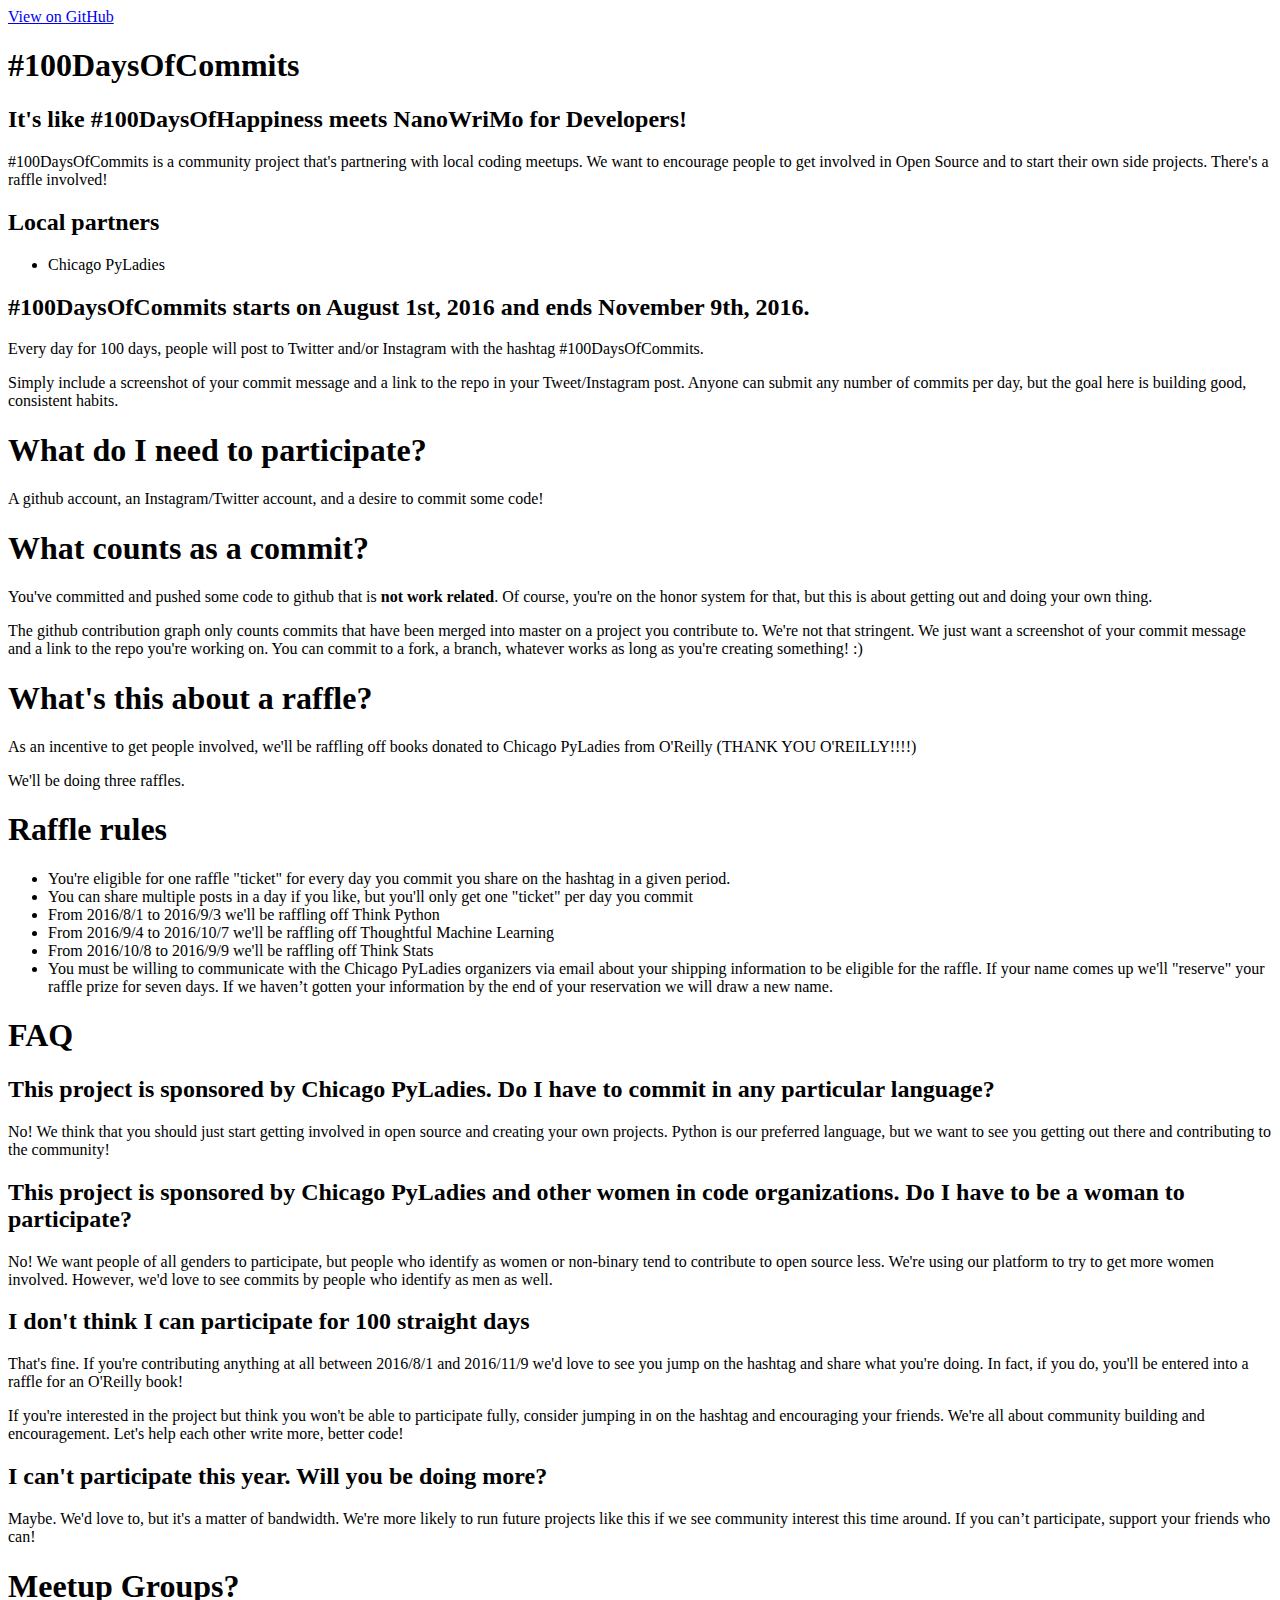
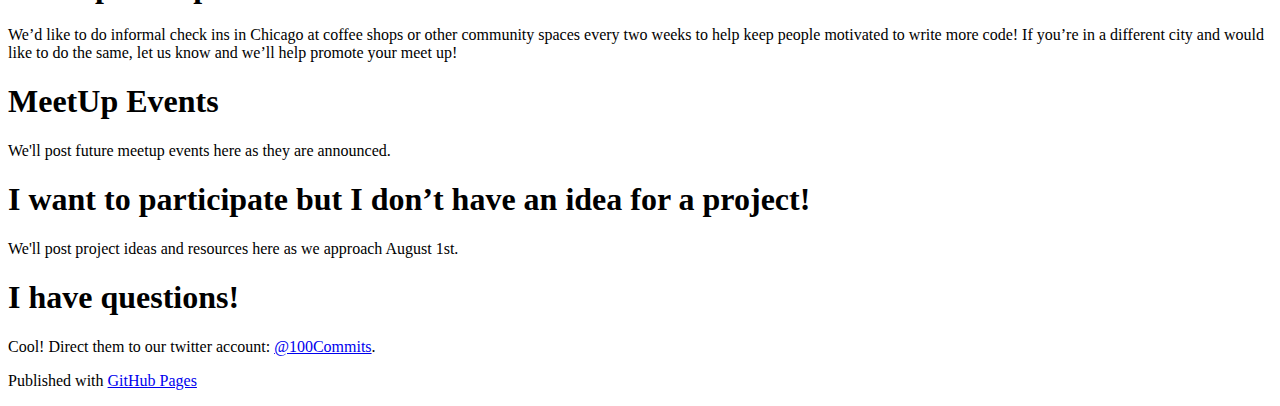
==== index.html @ 23cfc6a9 "Formatting change" ====
<!DOCTYPE html>
<html>

  <head>
    <meta charset='utf-8'>
    <meta http-equiv="X-UA-Compatible" content="chrome=1">
    <meta name="description" content="#100DaysOfCommits : It&#39;s like #100DaysOfHappiness meets NanoWriMo for Developers!">

    <link rel="stylesheet" type="text/css" media="screen" href="stylesheets/stylesheet.css">

    <title>#100DaysOfCommits</title>
  </head>

  <body>

    <!-- HEADER -->
    <div id="header_wrap" class="outer">
        <header class="inner">
          <a id="forkme_banner" href="https://github.com/100DaysOfCommits">View on GitHub</a>

          <h1 id="project_title">#100DaysOfCommits</h1>
          <h2 id="project_tagline">It&#39;s like #100DaysOfHappiness meets NanoWriMo for Developers!</h2>

        </header>
    </div>

    <!-- MAIN CONTENT -->
    <div id="main_content_wrap" class="outer">
      <section id="main_content" class="inner">
        <p>#100DaysOfCommits is a community project that's partnering with local coding meetups. We want to encourage people to get involved in Open Source and to start their own side projects. There's a raffle involved! </p>

<h2>
<a id="local-partners" class="anchor" href="#local-partners" aria-hidden="true"><span aria-hidden="true" class="octicon octicon-link"></span></a>Local partners</h2>

<ul>
<li>Chicago PyLadies</li>
</ul>

<h2>
<a id="100daysofcommits-starts-on-august-1st-2016-and-ends-november-9th-2016" class="anchor" href="#100daysofcommits-starts-on-august-1st-2016-and-ends-november-9th-2016" aria-hidden="true"><span aria-hidden="true" class="octicon octicon-link"></span></a>#100DaysOfCommits starts on August 1st, 2016 and ends November 9th, 2016.</h2>

<p>Every day for 100 days, people will post to Twitter and/or Instagram with the hashtag #100DaysOfCommits. </p>

<p>Simply include a screenshot of your commit message and a link to the repo in your Tweet/Instagram post. Anyone can submit any number of commits per day, but the goal here is building good, consistent habits. </p>

<h1>
<a id="what-do-i-need-to-participate" class="anchor" href="#what-do-i-need-to-participate" aria-hidden="true"><span aria-hidden="true" class="octicon octicon-link"></span></a>What do I need to participate?</h1>

<p>A github account, an Instagram/Twitter account, and a desire to commit some code! </p>

<h1>
<a id="what-counts-as-a-commit" class="anchor" href="#what-counts-as-a-commit" aria-hidden="true"><span aria-hidden="true" class="octicon octicon-link"></span></a>What counts as a commit?</h1>

<p>You've committed and pushed some code to github that is <strong>not work related</strong>. Of course, you're on the honor system for that, but this is about getting out and doing your own thing. </p>

<p>The github contribution graph only counts commits that have been merged into master on a project you contribute to. We're not that stringent. We just want a screenshot of your commit message and a link to the repo you're working on. You can commit to a fork, a branch, whatever works as long as you're creating something! :) </p>

<h1>
<a id="whats-this-about-a-raffle" class="anchor" href="#whats-this-about-a-raffle" aria-hidden="true"><span aria-hidden="true" class="octicon octicon-link"></span></a>What's this about a raffle?</h1>

<p>As an incentive to get people involved, we'll be raffling off books donated to Chicago PyLadies from O'Reilly (THANK YOU O'REILLY!!!!) </p>

<p>We'll be doing three raffles. </p>

<h1>
<a id="raffle-rules" class="anchor" href="#raffle-rules" aria-hidden="true"><span aria-hidden="true" class="octicon octicon-link"></span></a>Raffle rules</h1>

<ul>
<li>You're eligible for one raffle "ticket" for every day you commit you share on the hashtag in a given period.<br>
</li>
<li>You can share multiple posts in a day if you like, but you'll only get one "ticket" per day you commit </li>
<li>From 2016/8/1 to 2016/9/3 we'll be raffling off Think Python</li>
<li>From 2016/9/4 to 2016/10/7 we'll be raffling off Thoughtful Machine Learning</li>
<li>From 2016/10/8 to 2016/9/9 we'll be raffling off Think Stats </li>
<li>You must be willing to communicate with the Chicago PyLadies organizers via email about your shipping information to be eligible for the raffle. If your name comes up we'll "reserve" your raffle prize for seven days. If we haven’t gotten your information by the end of your reservation we will draw a new name.</li>
</ul>

<h1>
<a id="faq" class="anchor" href="#faq" aria-hidden="true"><span aria-hidden="true" class="octicon octicon-link"></span></a>FAQ</h1>

<h2>
<a id="this-project-is-sponsored-by-chicago-pyladies-do-i-have-to-commit-in-any-particular-language" class="anchor" href="#this-project-is-sponsored-by-chicago-pyladies-do-i-have-to-commit-in-any-particular-language" aria-hidden="true"><span aria-hidden="true" class="octicon octicon-link"></span></a>This project is sponsored by Chicago PyLadies. Do I have to commit in any particular language?</h2>

<p>No! We think that you should just start getting involved in open source and creating your own projects. Python is our preferred language, but we want to see you getting out there and contributing to the community! </p>

<h2>
<a id="this-project-is-sponsored-by-chicago-pyladies-and-other-women-in-code-organizations-do-i-have-to-be-a-woman-to-participate" class="anchor" href="#this-project-is-sponsored-by-chicago-pyladies-and-other-women-in-code-organizations-do-i-have-to-be-a-woman-to-participate" aria-hidden="true"><span aria-hidden="true" class="octicon octicon-link"></span></a>This project is sponsored by Chicago PyLadies and other women in code organizations. Do I have to be a woman to participate?</h2>

<p>No! We want people of all genders to participate, but people who identify as women or non-binary tend to contribute to open source less. We're using our platform to try to get more women involved. However, we'd love to see commits by people who identify as men as well. </p>

<h2>
<a id="i-dont-think-i-can-participate-for-100-straight-days" class="anchor" href="#i-dont-think-i-can-participate-for-100-straight-days" aria-hidden="true"><span aria-hidden="true" class="octicon octicon-link"></span></a>I don't think I can participate for 100 straight days</h2>

<p>That's fine. If you're contributing anything at all between 2016/8/1 and 2016/11/9 we'd love to see you jump on the hashtag and share what you're doing. In fact, if you do, you'll be entered into a raffle for an O'Reilly book! </p>

<p>If you're interested in the project but think you won't be able to participate fully, consider jumping in on the hashtag and encouraging your friends. We're all about community building and encouragement. Let's help each other write more, better code!  </p>

<h2>
<a id="i-cant-participate-this-year-will-you-be-doing-more" class="anchor" href="#i-cant-participate-this-year-will-you-be-doing-more" aria-hidden="true"><span aria-hidden="true" class="octicon octicon-link"></span></a>I can't participate this year. Will you be doing more?</h2>

<p>Maybe. We'd love to, but it's a matter of bandwidth. We're more likely to run future projects like this if we see community interest this time around. If you can’t participate, support your friends who can!</p>

<h1>
  <a id="meetup-groups" class="anchor" href="#meetup-groups" aria-hiden="true"><span aria-hidden="true" class="octicon octicon-link"></span></a>Meetup Groups?</h1>

<p>We’d like to do informal check ins in Chicago at coffee shops or other community spaces every two weeks to help keep people motivated to write more code! If you’re in a different city and would like to do the same, let us know and we’ll help promote your meet up!</p>

<h1>
<a id="meetup-events" class="anchor" href="#meetup-events" aria-hidden="true"><span aria-hidden="true" class="octicon octicon-link"></span></a>MeetUp Events</h1>

<p>We'll post future meetup events here as they are announced.</p>

<h1>
<a id="i-want-to-participate-but-i-dont-have-an-idea-for-a-project" class="anchor" href="#i-want-to-participate-but-i-dont-have-an-idea-for-a-project" aria-hidden="true"><span aria-hidden="true" class="octicon octicon-link"></span></a>I want to participate but I don’t have an idea for a project!</h1>

<p>We'll post project ideas and resources here as we approach August 1st.</p>

<h1>
<a id="i-have-questions" class="anchor" href="#i-have-questions" aria-hidden="true"><span aria-hidden="true" class="octicon octicon-link"></span></a>I have questions!</h1>

<p>Cool! Direct them to our twitter account: <a href="https://twitter.com/100Commits">@100Commits</a>. </p>
      </section>
    </div>

    <!-- FOOTER  -->
    <div id="footer_wrap" class="outer">
      <footer class="inner">
        <p>Published with <a href="https://pages.github.com">GitHub Pages</a></p>
      </footer>
    </div>

    

  </body>
</html>
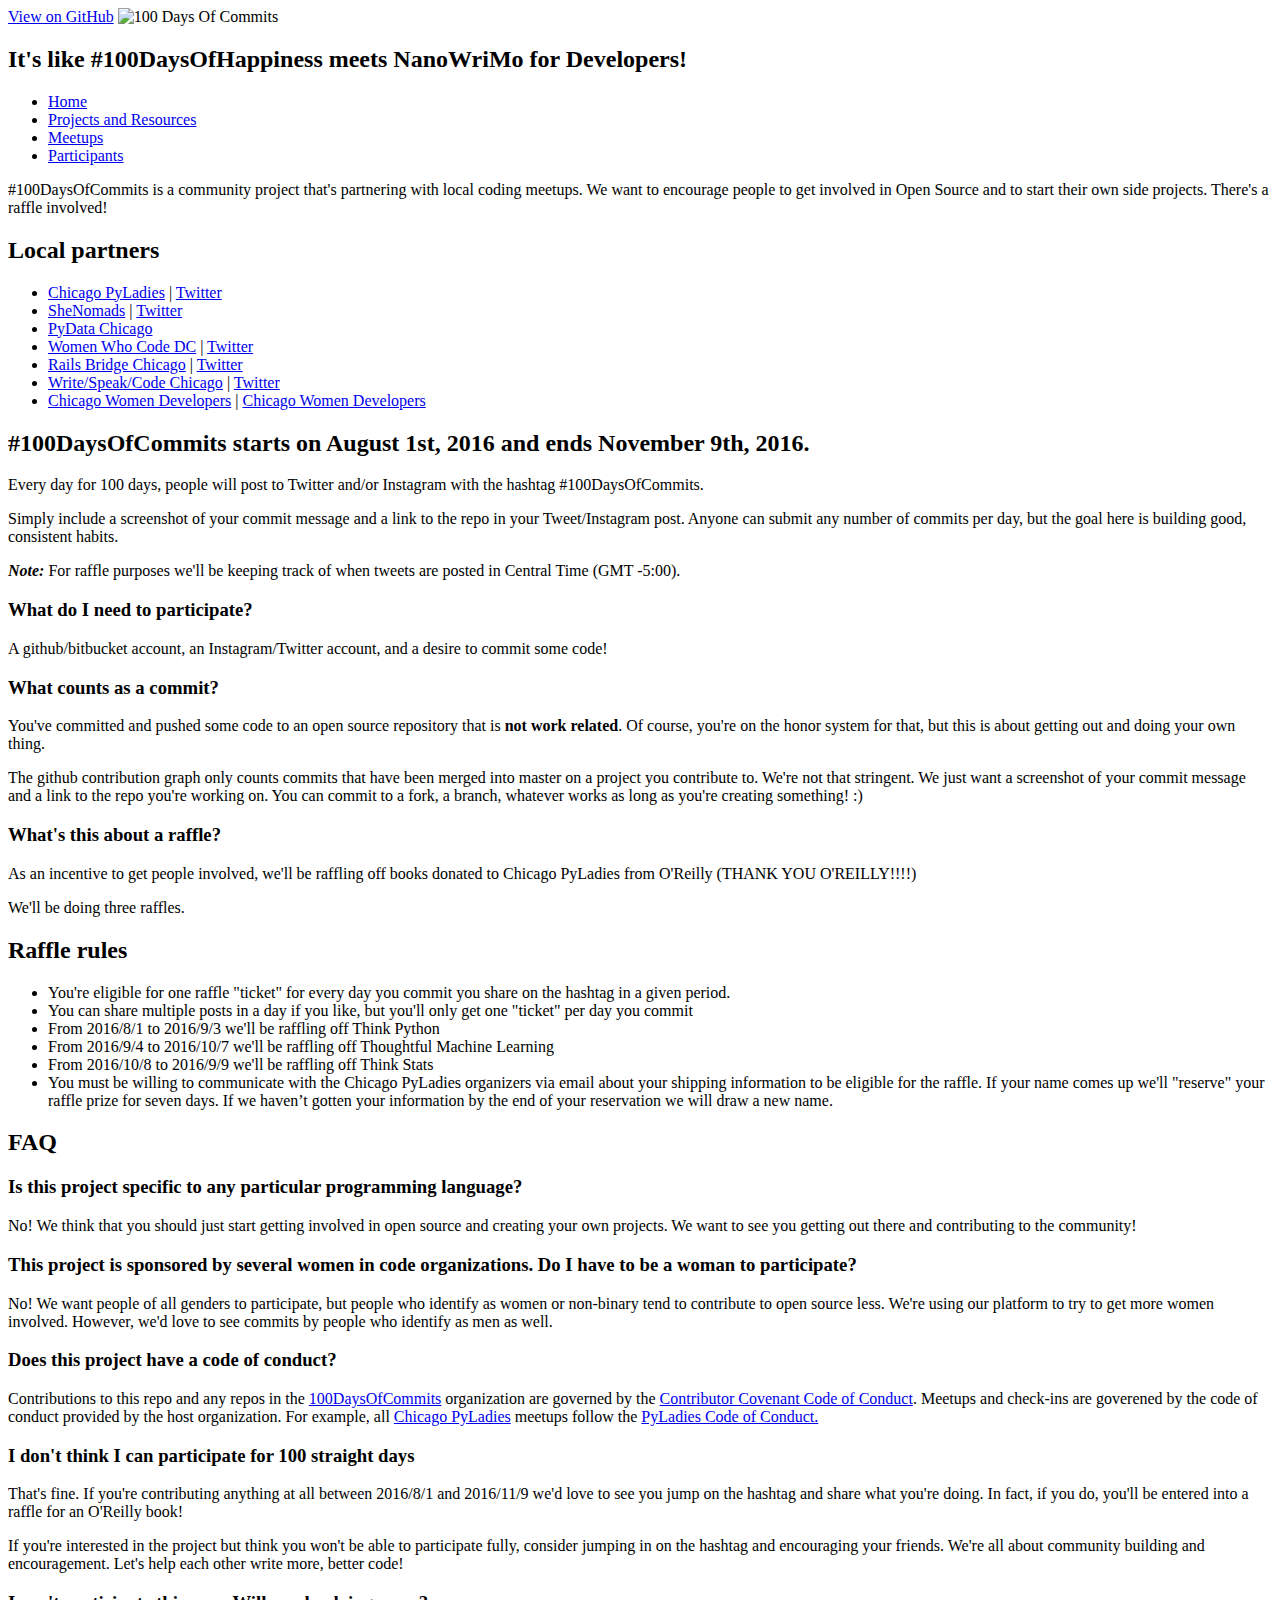
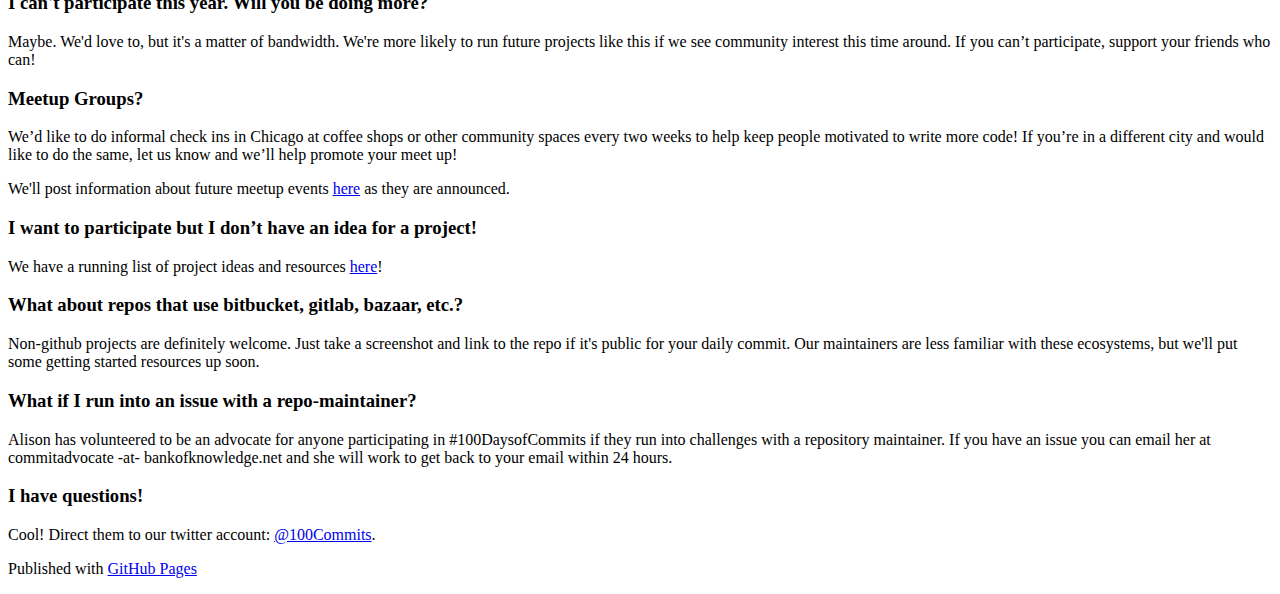
==== commit 7a501e59: "add WSC Chicago and CWD as local partners" ====
--- a/index.html
+++ b/index.html
@@ -1,135 +1,236 @@
 <!DOCTYPE html>
 <html>
 
-  <head>
+<head>
     <meta charset='utf-8'>
     <meta http-equiv="X-UA-Compatible" content="chrome=1">
-    <meta name="description" content="#100DaysOfCommits : It&#39;s like #100DaysOfHappiness meets NanoWriMo for Developers!">
+    <meta name="description"
+          content="#100DaysOfCommits : It&#39;s like #100DaysOfHappiness meets NanoWriMo for Developers!">
 
     <link rel="stylesheet" type="text/css" media="screen" href="stylesheets/stylesheet.css">
 
     <title>#100DaysOfCommits</title>
-  </head>
-
-  <body>
-
-    <!-- HEADER -->
-    <div id="header_wrap" class="outer">
-        <header class="inner">
-          <a id="forkme_banner" href="https://github.com/100DaysOfCommits">View on GitHub</a>
-
-          <h1 id="project_title">#100DaysOfCommits</h1>
-          <h2 id="project_tagline">It&#39;s like #100DaysOfHappiness meets NanoWriMo for Developers!</h2>
-
-        </header>
-    </div>
-
-    <!-- MAIN CONTENT -->
-    <div id="main_content_wrap" class="outer">
-      <section id="main_content" class="inner">
-        <p>#100DaysOfCommits is a community project that's partnering with local coding meetups. We want to encourage people to get involved in Open Source and to start their own side projects. There's a raffle involved! </p>
-
-<h2>
-<a id="local-partners" class="anchor" href="#local-partners" aria-hidden="true"><span aria-hidden="true" class="octicon octicon-link"></span></a>Local partners</h2>
-
-<ul>
-<li>Chicago PyLadies</li>
-</ul>
-
-<h2>
-<a id="100daysofcommits-starts-on-august-1st-2016-and-ends-november-9th-2016" class="anchor" href="#100daysofcommits-starts-on-august-1st-2016-and-ends-november-9th-2016" aria-hidden="true"><span aria-hidden="true" class="octicon octicon-link"></span></a>#100DaysOfCommits starts on August 1st, 2016 and ends November 9th, 2016.</h2>
-
-<p>Every day for 100 days, people will post to Twitter and/or Instagram with the hashtag #100DaysOfCommits. </p>
-
-<p>Simply include a screenshot of your commit message and a link to the repo in your Tweet/Instagram post. Anyone can submit any number of commits per day, but the goal here is building good, consistent habits. </p>
-
-<h1>
-<a id="what-do-i-need-to-participate" class="anchor" href="#what-do-i-need-to-participate" aria-hidden="true"><span aria-hidden="true" class="octicon octicon-link"></span></a>What do I need to participate?</h1>
-
-<p>A github account, an Instagram/Twitter account, and a desire to commit some code! </p>
-
-<h1>
-<a id="what-counts-as-a-commit" class="anchor" href="#what-counts-as-a-commit" aria-hidden="true"><span aria-hidden="true" class="octicon octicon-link"></span></a>What counts as a commit?</h1>
-
-<p>You've committed and pushed some code to github that is <strong>not work related</strong>. Of course, you're on the honor system for that, but this is about getting out and doing your own thing. </p>
-
-<p>The github contribution graph only counts commits that have been merged into master on a project you contribute to. We're not that stringent. We just want a screenshot of your commit message and a link to the repo you're working on. You can commit to a fork, a branch, whatever works as long as you're creating something! :) </p>
-
-<h1>
-<a id="whats-this-about-a-raffle" class="anchor" href="#whats-this-about-a-raffle" aria-hidden="true"><span aria-hidden="true" class="octicon octicon-link"></span></a>What's this about a raffle?</h1>
-
-<p>As an incentive to get people involved, we'll be raffling off books donated to Chicago PyLadies from O'Reilly (THANK YOU O'REILLY!!!!) </p>
-
-<p>We'll be doing three raffles. </p>
-
-<h1>
-<a id="raffle-rules" class="anchor" href="#raffle-rules" aria-hidden="true"><span aria-hidden="true" class="octicon octicon-link"></span></a>Raffle rules</h1>
-
-<ul>
-<li>You're eligible for one raffle "ticket" for every day you commit you share on the hashtag in a given period.<br>
-</li>
-<li>You can share multiple posts in a day if you like, but you'll only get one "ticket" per day you commit </li>
-<li>From 2016/8/1 to 2016/9/3 we'll be raffling off Think Python</li>
-<li>From 2016/9/4 to 2016/10/7 we'll be raffling off Thoughtful Machine Learning</li>
-<li>From 2016/10/8 to 2016/9/9 we'll be raffling off Think Stats </li>
-<li>You must be willing to communicate with the Chicago PyLadies organizers via email about your shipping information to be eligible for the raffle. If your name comes up we'll "reserve" your raffle prize for seven days. If we haven’t gotten your information by the end of your reservation we will draw a new name.</li>
-</ul>
-
-<h1>
-<a id="faq" class="anchor" href="#faq" aria-hidden="true"><span aria-hidden="true" class="octicon octicon-link"></span></a>FAQ</h1>
-
-<h2>
-<a id="this-project-is-sponsored-by-chicago-pyladies-do-i-have-to-commit-in-any-particular-language" class="anchor" href="#this-project-is-sponsored-by-chicago-pyladies-do-i-have-to-commit-in-any-particular-language" aria-hidden="true"><span aria-hidden="true" class="octicon octicon-link"></span></a>This project is sponsored by Chicago PyLadies. Do I have to commit in any particular language?</h2>
-
-<p>No! We think that you should just start getting involved in open source and creating your own projects. Python is our preferred language, but we want to see you getting out there and contributing to the community! </p>
-
-<h2>
-<a id="this-project-is-sponsored-by-chicago-pyladies-and-other-women-in-code-organizations-do-i-have-to-be-a-woman-to-participate" class="anchor" href="#this-project-is-sponsored-by-chicago-pyladies-and-other-women-in-code-organizations-do-i-have-to-be-a-woman-to-participate" aria-hidden="true"><span aria-hidden="true" class="octicon octicon-link"></span></a>This project is sponsored by Chicago PyLadies and other women in code organizations. Do I have to be a woman to participate?</h2>
-
-<p>No! We want people of all genders to participate, but people who identify as women or non-binary tend to contribute to open source less. We're using our platform to try to get more women involved. However, we'd love to see commits by people who identify as men as well. </p>
-
-<h2>
-<a id="i-dont-think-i-can-participate-for-100-straight-days" class="anchor" href="#i-dont-think-i-can-participate-for-100-straight-days" aria-hidden="true"><span aria-hidden="true" class="octicon octicon-link"></span></a>I don't think I can participate for 100 straight days</h2>
-
-<p>That's fine. If you're contributing anything at all between 2016/8/1 and 2016/11/9 we'd love to see you jump on the hashtag and share what you're doing. In fact, if you do, you'll be entered into a raffle for an O'Reilly book! </p>
-
-<p>If you're interested in the project but think you won't be able to participate fully, consider jumping in on the hashtag and encouraging your friends. We're all about community building and encouragement. Let's help each other write more, better code!  </p>
-
-<h2>
-<a id="i-cant-participate-this-year-will-you-be-doing-more" class="anchor" href="#i-cant-participate-this-year-will-you-be-doing-more" aria-hidden="true"><span aria-hidden="true" class="octicon octicon-link"></span></a>I can't participate this year. Will you be doing more?</h2>
-
-<p>Maybe. We'd love to, but it's a matter of bandwidth. We're more likely to run future projects like this if we see community interest this time around. If you can’t participate, support your friends who can!</p>
-
-<h1>
-  <a id="meetup-groups" class="anchor" href="#meetup-groups" aria-hiden="true"><span aria-hidden="true" class="octicon octicon-link"></span></a>Meetup Groups?</h1>
-
-<p>We’d like to do informal check ins in Chicago at coffee shops or other community spaces every two weeks to help keep people motivated to write more code! If you’re in a different city and would like to do the same, let us know and we’ll help promote your meet up!</p>
-
-<h1>
-<a id="meetup-events" class="anchor" href="#meetup-events" aria-hidden="true"><span aria-hidden="true" class="octicon octicon-link"></span></a>MeetUp Events</h1>
-
-<p>We'll post future meetup events here as they are announced.</p>
-
-<h1>
-<a id="i-want-to-participate-but-i-dont-have-an-idea-for-a-project" class="anchor" href="#i-want-to-participate-but-i-dont-have-an-idea-for-a-project" aria-hidden="true"><span aria-hidden="true" class="octicon octicon-link"></span></a>I want to participate but I don’t have an idea for a project!</h1>
-
-<p>We'll post project ideas and resources here as we approach August 1st.</p>
-
-<h1>
-<a id="i-have-questions" class="anchor" href="#i-have-questions" aria-hidden="true"><span aria-hidden="true" class="octicon octicon-link"></span></a>I have questions!</h1>
-
-<p>Cool! Direct them to our twitter account: <a href="https://twitter.com/100Commits">@100Commits</a>. </p>
-      </section>
-    </div>
-
-    <!-- FOOTER  -->
-    <div id="footer_wrap" class="outer">
-      <footer class="inner">
+</head>
+
+<body>
+
+<!-- HEADER -->
+<div id="header_wrap" class="outer">
+    <header class="inner">
+        <a id="forkme_banner" href="https://github.com/100DaysOfCommits">View on GitHub</a>
+        <img id="project_title" title="100 Days Of Commits"src="images/logo_files/V2-Logo+Text.png" style="width: 100%;">
+        <h2 id="project_tagline">It&#39;s like #100DaysOfHappiness meets NanoWriMo for Developers!</h2>
+
+        <div class="nav">
+            <ul>
+                <li><a href="index.html">Home</a></li>
+                <li><a href="resources/index.html">Projects and Resources</a></li>
+                <li><a href="meetups/index.html">Meetups</a></li>
+                <li><a href="participants.html">Participants</a></li>
+            </ul>
+        </div>
+
+    </header>
+</div>
+
+<!-- MAIN CONTENT -->
+<div id="main_content_wrap" class="outer">
+    <section id="main_content" class="inner">
+        <p>#100DaysOfCommits is a community project that's partnering with local coding meetups. We want to encourage
+            people to get involved in Open Source and to start their own side projects. There's a raffle involved! </p>
+
+        <h2>
+            <a id="local-partners" class="anchor" href="#local-partners" aria-hidden="true"><span aria-hidden="true"
+                                                                                                  class="octicon octicon-link"></span></a>Local
+            partners</h2>
+
+        <ul>
+            <li><a href="http://chicago.pyladies.com/">Chicago PyLadies</a> | <a href="https://twitter.com/PyLadiesChicago">Twitter</a></li>
+            <li><a href="http://www.shenomadsretreat.com/learn-to-code.html">SheNomads</a> | <a href="https://twitter.com/SheNomads">Twitter</a></li>
+            <li><a href="https://twitter.com/PyDataChi">PyData Chicago</a></li>
+            <li><a href="https://www.meetup.com/Women-Who-Code-DC/">Women Who Code DC</a> | <a href="https://twitter.com/womenwhocodedc">Twitter</a></li>
+            <li><a href="http://www.meetup.com/RailsBridgeChicago/">Rails Bridge Chicago</a> | <a href="https://twitter.com/railsbridgechi">Twitter</a></li>
+            <LI><A HREF="http://www.writespeakcode.com/?utm_campaign=100DaysofCommits">Write/Speak/Code Chicago</A> | <A HREF="http://www.twitter.com/wscchicago">Twitter</A></LI>
+            <LI><A HREF="http://www.meetup.com/WomanDevelopers/">Chicago Women Developers</A> | <A HREF="http://twitter.com/CWDevs">Chicago Women Developers</A>
+        </ul>
+
+        <h2>
+            <a id="100daysofcommits-starts-on-august-1st-2016-and-ends-november-9th-2016" class="anchor"
+               href="#100daysofcommits-starts-on-august-1st-2016-and-ends-november-9th-2016" aria-hidden="true"><span
+                    aria-hidden="true" class="octicon octicon-link"></span></a>#100DaysOfCommits starts on August 1st,
+            2016 and ends November 9th, 2016.</h2>
+
+        <p>Every day for 100 days, people will post to Twitter and/or Instagram with the hashtag #100DaysOfCommits. </p>
+
+        <p>Simply include a screenshot of your commit message and a link to the repo in your Tweet/Instagram post.
+
+        Anyone can submit any number of commits per day, but the goal here is building good, consistent habits. </p>
+
+        <p>
+        <em><strong>Note:</strong></em> For raffle purposes we'll be keeping track of when tweets are posted in Central Time (GMT -5:00).
+        </p>
+
+        <h3>
+            <a id="what-do-i-need-to-participate" class="anchor" href="#what-do-i-need-to-participate"
+               aria-hidden="true"><span aria-hidden="true" class="octicon octicon-link"></span></a>What do I need to
+            participate?</h3>
+
+        <p>A github/bitbucket account, an Instagram/Twitter account, and a desire to commit some code! </p>
+
+        <h3>
+            <a id="what-counts-as-a-commit" class="anchor" href="#what-counts-as-a-commit" aria-hidden="true"><span
+                    aria-hidden="true" class="octicon octicon-link"></span></a>What counts as a commit?</h3>
+
+        <p>You've committed and pushed some code to an open source repository that is <strong>not work related</strong>. Of course, you're
+            on the honor system for that, but this is about getting out and doing your own thing. </p>
+
+        <p>The github contribution graph only counts commits that have been merged into master on a project you
+            contribute to. We're not that stringent. We just want a screenshot of your commit message and a link to the
+            repo you're working on. You can commit to a fork, a branch, whatever works as long as you're creating
+            something! :) </p>
+
+        <h3>
+            <a id="whats-this-about-a-raffle" class="anchor" href="#whats-this-about-a-raffle" aria-hidden="true"><span
+                    aria-hidden="true" class="octicon octicon-link"></span></a>What's this about a raffle?</h3>
+
+        <p>As an incentive to get people involved, we'll be raffling off books donated to Chicago PyLadies from O'Reilly
+            (THANK YOU O'REILLY!!!!) </p>
+
+        <p>We'll be doing three raffles. </p>
+
+        <h2>
+            <a id="raffle-rules" class="anchor" href="#raffle-rules" aria-hidden="true"><span aria-hidden="true"
+                                                                                              class="octicon octicon-link"></span></a>Raffle
+            rules</h2>
+
+        <ul>
+            <li>You're eligible for one raffle "ticket" for every day you commit you share on the hashtag in a given
+                period.<br>
+            </li>
+            <li>You can share multiple posts in a day if you like, but you'll only get one "ticket" per day you commit
+            </li>
+            <li>From 2016/8/1 to 2016/9/3 we'll be raffling off Think Python</li>
+            <li>From 2016/9/4 to 2016/10/7 we'll be raffling off Thoughtful Machine Learning</li>
+            <li>From 2016/10/8 to 2016/9/9 we'll be raffling off Think Stats</li>
+            <li>You must be willing to communicate with the Chicago PyLadies organizers via email about your shipping
+                information to be eligible for the raffle. If your name comes up we'll "reserve" your raffle prize for
+                seven days. If we haven’t gotten your information by the end of your reservation we will draw a new
+                name.
+            </li>
+        </ul>
+
+        <h2>
+            <a id="faq" class="anchor" href="#faq" aria-hidden="true"><span aria-hidden="true"
+                                                                            class="octicon octicon-link"></span></a>FAQ
+        </h2>
+
+        <h3>
+            <a id="this-project-is-sponsored-by-chicago-pyladies-do-i-have-to-commit-in-any-particular-language"
+               class="anchor"
+               href="#this-project-is-sponsored-by-chicago-pyladies-do-i-have-to-commit-in-any-particular-language"
+               aria-hidden="true"><span aria-hidden="true" class="octicon octicon-link"></span></a>Is this project
+            specific to any particular programming language?</h3>
+
+        <p>No! We think that you should just start getting involved in open source and creating your own projects.
+           We want to see you getting out there and contributing to the
+            community! </p>
+
+        <h3>
+            <a id="this-project-is-sponsored-by-chicago-pyladies-and-other-women-in-code-organizations-do-i-have-to-be-a-woman-to-participate"
+               class="anchor"
+               href="#this-project-is-sponsored-by-chicago-pyladies-and-other-women-in-code-organizations-do-i-have-to-be-a-woman-to-participate"
+               aria-hidden="true"><span aria-hidden="true" class="octicon octicon-link"></span></a>This project is
+            sponsored by several women in code organizations. Do I have to be a woman to participate?
+        </h3>
+
+        <p>No! We want people of all genders to participate, but people who identify as women or non-binary tend to
+            contribute to open source less. We're using our platform to try to get more women involved. However, we'd
+            love to see commits by people who identify as men as well. </p>
+
+        <h3>Does this project have a code of conduct?</h3>
+
+        <p>
+            Contributions to this repo and any repos in the <a href="https://github.com/100DaysOfCommits">100DaysOfCommits</a>
+            organization are governed by the <a href="https://github.com/100DaysOfCommits/100DaysOfCommits.github.io/blob/master/code_of_conduct.md">
+            Contributor Covenant Code of Conduct</a>. Meetups and check-ins are goverened by the code of conduct provided by the host organization.
+            For example, all <a href="http://www.meetup.com/Chicago-PyLadies/">Chicago PyLadies</a> meetups follow the <a href="http://www.pyladies.com/CodeOfConduct/">
+            PyLadies Code of Conduct.</a>
+        </p>
+
+        <h3>
+            <a id="i-dont-think-i-can-participate-for-100-straight-days" class="anchor"
+               href="#i-dont-think-i-can-participate-for-100-straight-days" aria-hidden="true"><span aria-hidden="true"
+                                                                                                     class="octicon octicon-link"></span></a>I
+            don't think I can participate for 100 straight days</h3>
+
+        <p>That's fine. If you're contributing anything at all between 2016/8/1 and 2016/11/9 we'd love to see you jump
+            on the hashtag and share what you're doing. In fact, if you do, you'll be entered into a raffle for an
+            O'Reilly book! </p>
+
+        <p>If you're interested in the project but think you won't be able to participate fully, consider jumping in on
+            the hashtag and encouraging your friends. We're all about community building and encouragement. Let's help
+            each other write more, better code! </p>
+
+        <h3>
+            <a id="i-cant-participate-this-year-will-you-be-doing-more" class="anchor"
+               href="#i-cant-participate-this-year-will-you-be-doing-more" aria-hidden="true"><span aria-hidden="true"
+                                                                                                    class="octicon octicon-link"></span></a>I
+            can't participate this year. Will you be doing more?</h3>
+
+        <p>Maybe. We'd love to, but it's a matter of bandwidth. We're more likely to run future projects like this if we
+            see community interest this time around. If you can’t participate, support your friends who can!</p>
+
+        <h3>
+            <a id="meetup-groups" class="anchor" href="#meetup-groups" aria-hiden="true"><span aria-hidden="true"
+                                                                                               class="octicon octicon-link"></span></a>Meetup
+            Groups?</h3>
+
+        <p>We’d like to do informal check ins in Chicago at coffee shops or other community spaces every two weeks to
+            help keep people motivated to write more code! If you’re in a different city and would like to do the same,
+            let us know and we’ll help promote your meet up!</p>
+
+        <p>We'll post information about future meetup events <a href="meetups/index.html">here</a> as they are
+            announced.</p>
+
+        <h3>
+            <a id="i-want-to-participate-but-i-dont-have-an-idea-for-a-project" class="anchor"
+               href="#i-want-to-participate-but-i-dont-have-an-idea-for-a-project" aria-hidden="true"><span
+                    aria-hidden="true" class="octicon octicon-link"></span></a>I want to participate but I don’t have an
+            idea for a project!</h3>
+
+        <p>We have a running list of project ideas and resources <a href="resources/index.html">here</a>!</p>
+
+        <h3>What about repos that use bitbucket, gitlab, bazaar, etc.?</h3>
+        <p>Non-github projects are definitely welcome. Just take a screenshot and link to the repo if it's public for your daily commit. Our maintainers are less familiar with these ecosystems, but we'll put some getting started resources up soon.</p>
+
+        <h3>
+            <a id="what-if-i-run-into-an-issue-with-a-repo-maintainer" class="anchor"
+               href="#what-if-i-run-into-an-issue-with-a-repo-maintainer" aria-hidden="true"><span
+                    aria-hidden="true" class="octicon octicon-link"></span></a>What if I run into an issue with a repo-maintainer?</h3>
+
+        <p>Alison has volunteered to be an advocate for anyone participating in #100DaysofCommits if they run into challenges with a repository maintainer. If you have an issue you can email her at commitadvocate -at- bankofknowledge.net and she will work to get back to your email within 24 hours.</p>
+
+        <h3>
+            <a id="i-have-questions" class="anchor" href="#i-have-questions" aria-hidden="true"><span aria-hidden="true"
+                                                                                                      class="octicon octicon-link"></span></a>I
+            have questions!</h3>
+
+        <p>Cool! Direct them to our twitter account: <a href="https://twitter.com/100Commits">@100Commits</a>. </p>
+    </section>
+</div>
+
+<!-- FOOTER  -->
+<div id="footer_wrap" class="outer">
+    <footer class="inner">
         <p>Published with <a href="https://pages.github.com">GitHub Pages</a></p>
-      </footer>
-    </div>
-
-    
-
-  </body>
+        <div class="row" id="socialBtns">
+            <a href="https://www.twitter.com/100Commits"><i class="fa fa-twitter-square fa-3x" aria-hidden="true"></i></a>
+            <a href="https://www.facebook.com/100daysofcommits/"><i class="fa fa-facebook-square fa-3x" aria-hidden="true"></i></a>
+            <a href="https://www.instagram.com/100daysofcommits/"><i class="fa fa-instagram fa-3x" aria-hidden="true"></i></a>
+        </div>
+    </footer>
+</div>
+
+<script src="https://use.fontawesome.com/6dc205a79d.js"></script>
+</body>
 </html>
